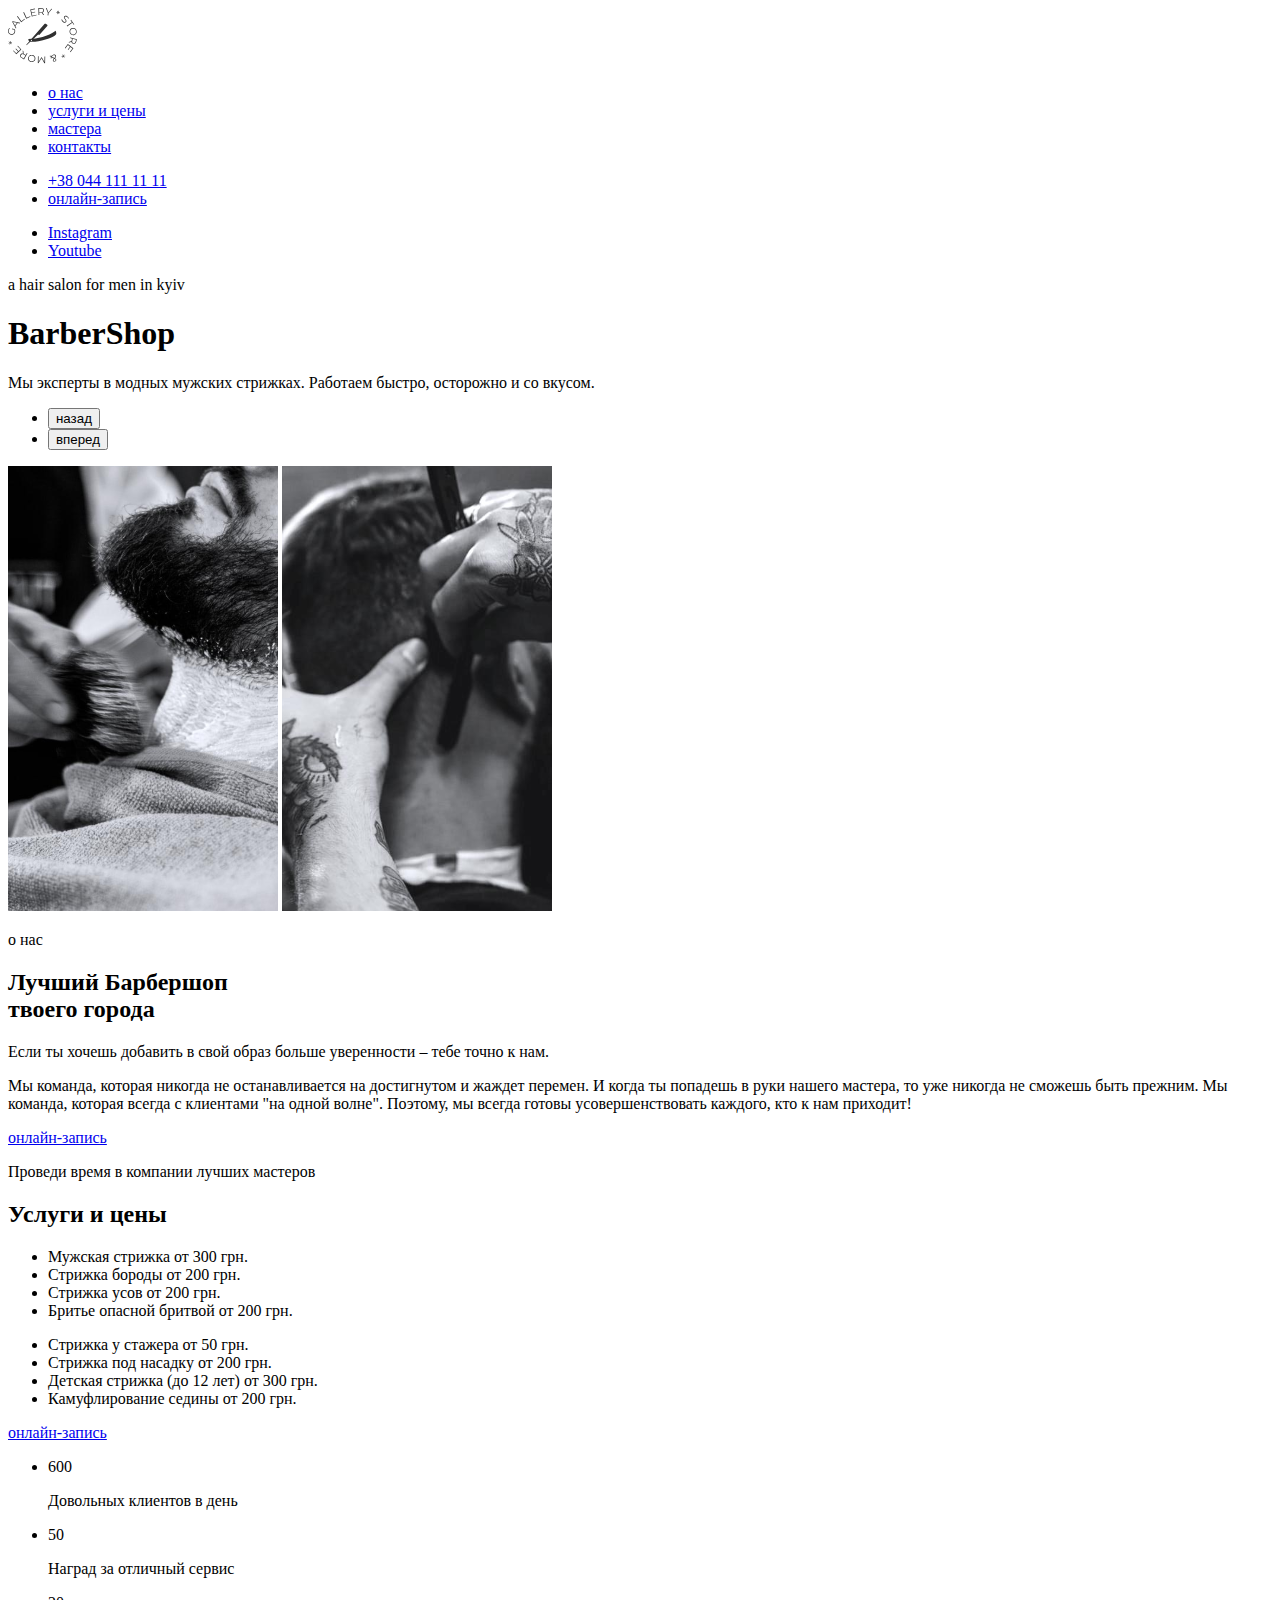
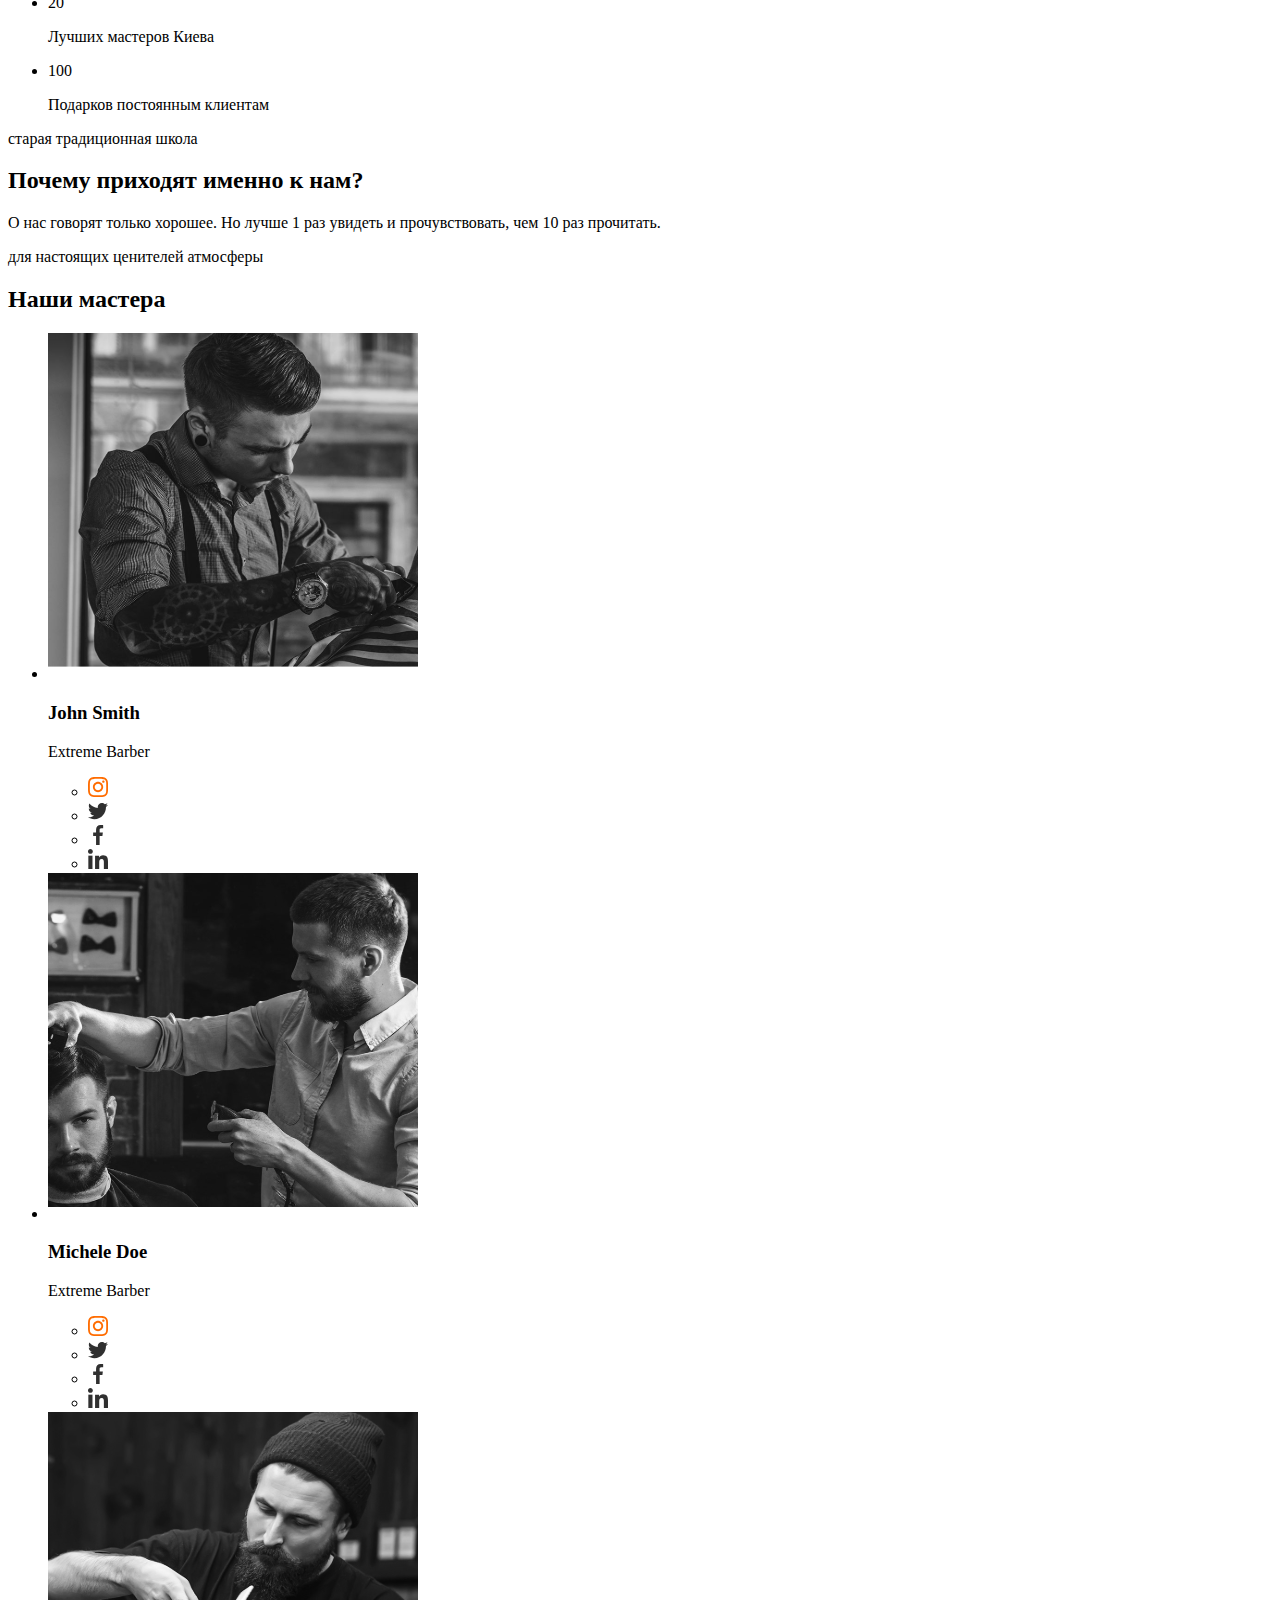
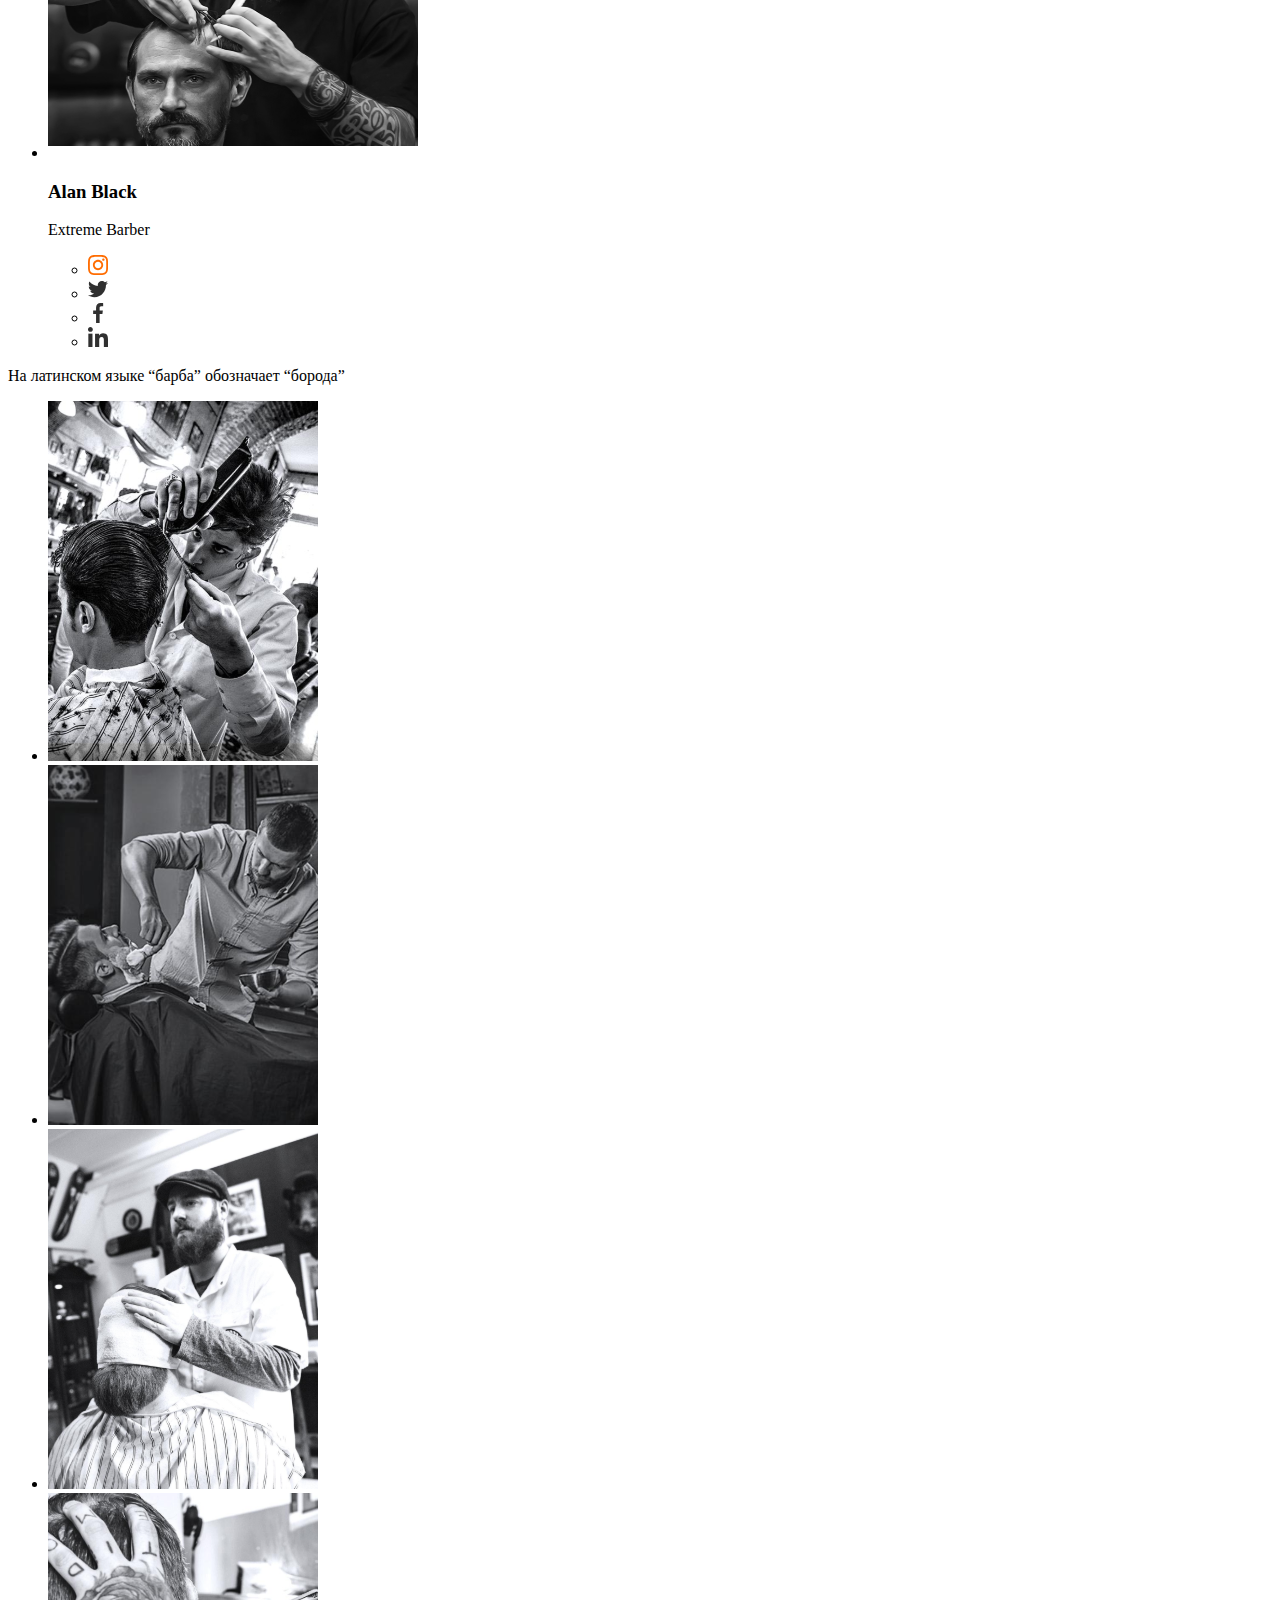
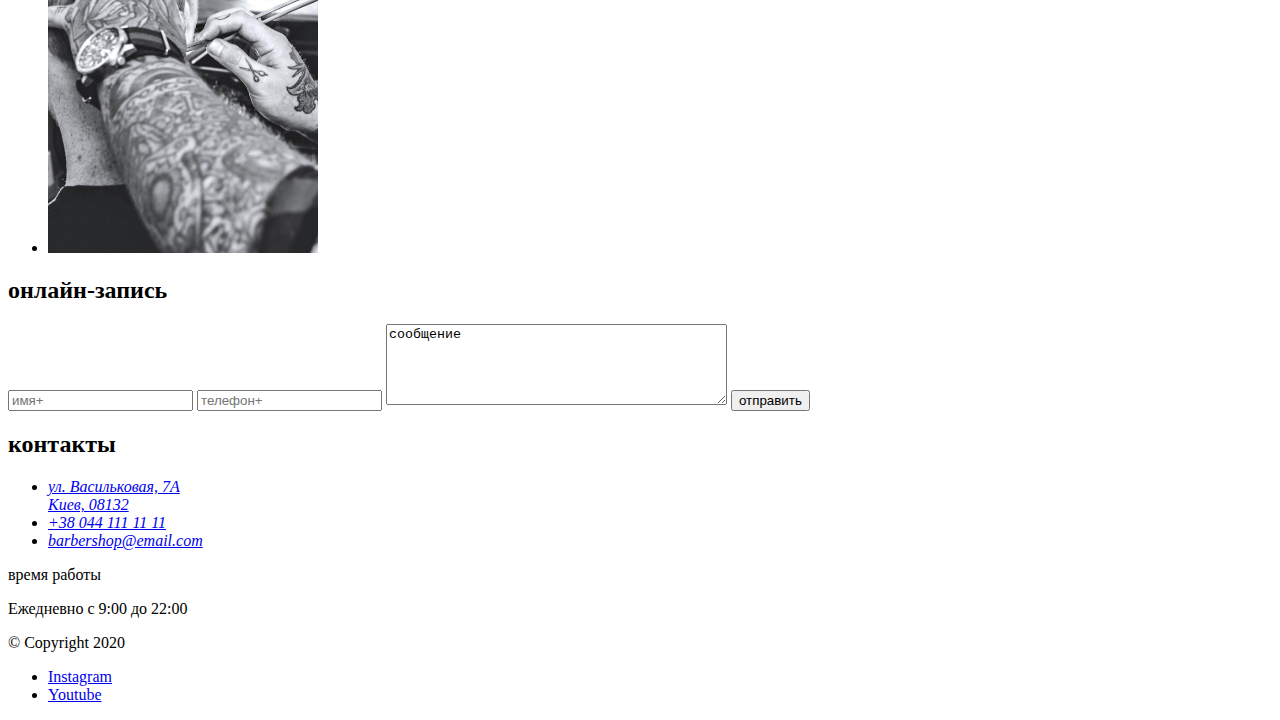
==== lesson-3/index.html @ e8a3bb6d "added folder from lesson-2" ====
<!DOCTYPE html>
<html lang="ru">
  <head>
    <meta charset="UTF-8" />
    <meta name="viewport" content="width=device-width, initial-scale=1.0" />
    <title>lesson-2</title>
  </head>
  <body>
    <header>
      <nav>
        <a><img src="./images/Logo.svg" alt="webstudio-logo" /></a>
        <ul>
          <li><a href="#">о нас</a></li>
          <li><a href="#">услуги и цены</a></li>
          <li><a href="#">мастера</a></li>
          <li><a href="#">контакты</a></li>
        </ul>
        <ul>
          <li><a href="#">+38 044 111 11 11</a></li>
          <li><a href="#">онлайн-запись</a></li>
        </ul>
      </nav>
    </header>
    <main>
      <section>
        <ul>
          <li><a href="#">Instagram</a></li>
          <li><a href="#">Youtube</a></li>
        </ul>
        <div>
          <p>a hair salon for men in kyiv</p>
          <h1>BarberShop</h1>
          <p>
            Мы эксперты в модных мужских стрижках. Работаем быстро, осторожно и
            со вкусом.
          </p>
        </div>
        <ul>
          <li><button>назад</button></li>
          <li><button>вперед</button></li>
        </ul>
      </section>
      <section>
        <div>
          <img src="./images/image-1.svg" alt="haircut-style-1" />
          <img src="./images/image-2.svg" alt="haircut-style-2" />
        </div>
        <div>
          <p>о нас</p>
          <h2>
            Лучший Барбершоп<br />
            твоего города
          </h2>
          <p>
            Если ты хочешь добавить в свой образ больше уверенности – тебе точно
            к нам.
          </p>
          <p>
            Мы команда, которая никогда не останавливается на достигнутом и
            жаждет перемен. И когда ты попадешь в руки нашего мастера, то уже
            никогда не сможешь быть прежним. Мы команда, которая всегда с
            клиентами "на одной волне". Поэтому, мы всегда готовы
            усовершенствовать каждого, кто к нам приходит!
          </p>
          <a href="#">онлайн-запись</a>
        </div>
      </section>
      <section>
        <p>Проведи время в компании лучших мастеров</p>
        <h2>Услуги и цены</h2>
        <ul>
          <li><span>Мужская стрижка</span><span> от 300 грн.</span></li>
          <li><span>Стрижка бороды</span><span> от 200 грн.</span></li>
          <li><span>Стрижка усов</span><span> от 200 грн.</span></li>
          <li><span>Бритье опасной бритвой</span><span> от 200 грн.</span></li>
        </ul>
        <ul>
          <li><span>Cтрижка у стажера</span><span> от 50 грн.</span></li>
          <li><span>Стрижка под насадку</span><span> от 200 грн.</span></li>
          <li>
            <span>Детская стрижка (до 12 лет)</span><span> от 300 грн.</span>
          </li>
          <li><span>Камуфлирование седины</span><span> от 200 грн.</span></li>
        </ul>
        <a href="#">онлайн-запись</a>
      </section>
      <section>
        <ul>
          <li>
            <p>600</p>
            <p>Довольных клиентов в день</p>
          </li>
          <li>
            <p>50</p>
            <p>Наград за отличный сервис</p>
          </li>
          <li>
            <p>20</p>
            <p>Лучших мастеров Киева</p>
          </li>
          <li>
            <p>100</p>
            <p>Подарков постоянным клиентам</p>
          </li>
        </ul>
        <div>
          <p>старая традиционная школа</p>
          <h2>Почему приходят именно к нам?</h2>
          <p>
            О нас говорят только хорошее. Но лучше 1 раз увидеть и
            прочувствовать, чем 10 раз прочитать.
          </p>
        </div>
      </section>
      <section>
        <p>для настоящих ценителей атмосферы</p>
        <h2>Наши мастера</h2>
        <ul>
          <li>
            <img src="./images/john-smith.svg" alt="John Smith photocard" />
            <div>
              <h3>John Smith</h3>
              <p>Extreme Barber</p>
              <ul>
                <li>
                  <a href="#"
                    ><img src="./images/small-icon-inst.svg" alt="inst-icon"
                  /></a>
                </li>
                <li>
                  <a href="#"
                    ><img
                      src="./images/small-icon-twitt.svg"
                      alt="twitter-icon"
                  /></a>
                </li>
                <li>
                  <a href="#"
                    ><img src="./images/small-icon-fb.svg" alt="fb-icon"
                  /></a>
                </li>
                <li>
                  <a href="#"
                    ><img
                      src="./images/small-icon-linkedin.svg"
                      alt="linkedin-icon"
                  /></a>
                </li>
              </ul>
            </div>
          </li>
          <li>
            <img src="./images/michele-doe.svg" alt="Michele Doe photocard" />
            <div>
              <h3>Michele Doe</h3>
              <p>Extreme Barber</p>
              <ul>
                <li>
                  <a href="#"
                    ><img src="./images/small-icon-inst.svg" alt="inst-icon"
                  /></a>
                </li>
                <li>
                  <a href="#"
                    ><img
                      src="./images/small-icon-twitt.svg"
                      alt="twitter-icon"
                  /></a>
                </li>
                <li>
                  <a href="#"
                    ><img src="./images/small-icon-fb.svg" alt="fb-icon"
                  /></a>
                </li>
                <li>
                  <a href="#"
                    ><img
                      src="./images/small-icon-linkedin.svg"
                      alt="linkedin-icon"
                  /></a>
                </li>
              </ul>
            </div>
          </li>
          <li>
            <img src="./images/alan-black.svg" alt="Alan Black-photocard" />
            <div>
              <h3>Alan Black</h3>
              <p>Extreme Barber</p>
              <ul>
                <li>
                  <a href="#"
                    ><img src="./images/small-icon-inst.svg" alt="inst-icon"
                  /></a>
                </li>
                <li>
                  <a href="#"
                    ><img
                      src="./images/small-icon-twitt.svg"
                      alt="twitter-icon"
                  /></a>
                </li>
                <li>
                  <a href="#"
                    ><img src="./images/small-icon-fb.svg" alt="fb-icon"
                  /></a>
                </li>
                <li>
                  <a href="#"
                    ><img
                      src="./images/small-icon-linkedin.svg"
                      alt="linkedin-icon"
                  /></a>
                </li>
              </ul>
            </div>
          </li>
        </ul>
      </section>
      <section>
        <!-- <h2></h2> -->
        <p>На латинском языке “барба” обозначает “борода”</p>
        <ul>
          <li>
            <img src="./images/sec-barba-img-1.svg" alt="sec-barba-img-1" />
          </li>
          <li>
            <img src="./images/sec-barba-img-2.svg" alt="sec-barba-img-2" />
          </li>
          <li>
            <img src="./images/sec-barba-img-3.svg" alt="sec-barba-img-3" />
          </li>
          <li>
            <img src="./images/sec-barba-img-4.svg" alt="sec-barba-img-4" />
          </li>
        </ul>
      </section>
    </main>
    <footer>
      <div>
        <form action="mailto:oleksii.korzhenko@gmail.com">
          <h2>онлайн-запись</h2>
          <input type="text" placeholder="имя+" />
          <input type="text" placeholder="телефон+" />
          <textarea name="" id="" cols="40" rows="5">сообщение</textarea>
          <!-- <button type="submit">отправить</button> -->
          <input type="button" value="отправить" />
        </form>
        <div>
          <h2>контакты</h2>
          <address>
            <ul>
              <li>
                <a href="#"
                  >ул. Васильковая, 7А<br />
                  Киев, 08132</a
                >
              </li>
              <li><a href="#">+38 044 111 11 11</a></li>
              <li><a href="#">barbershop@email.com</a></li>
            </ul>
          </address>
          <p>время работы</p>
          <p>Ежедневно с 9:00 до 22:00</p>
        </div>
      </div>
      <div>
        <p>&copy; Copyright 2020</p>
        <ul>
          <li><a href="#">Instagram</a></li>
          <li><a href="#">Youtube</a></li>
        </ul>
      </div>
    </footer>
  </body>
</html>
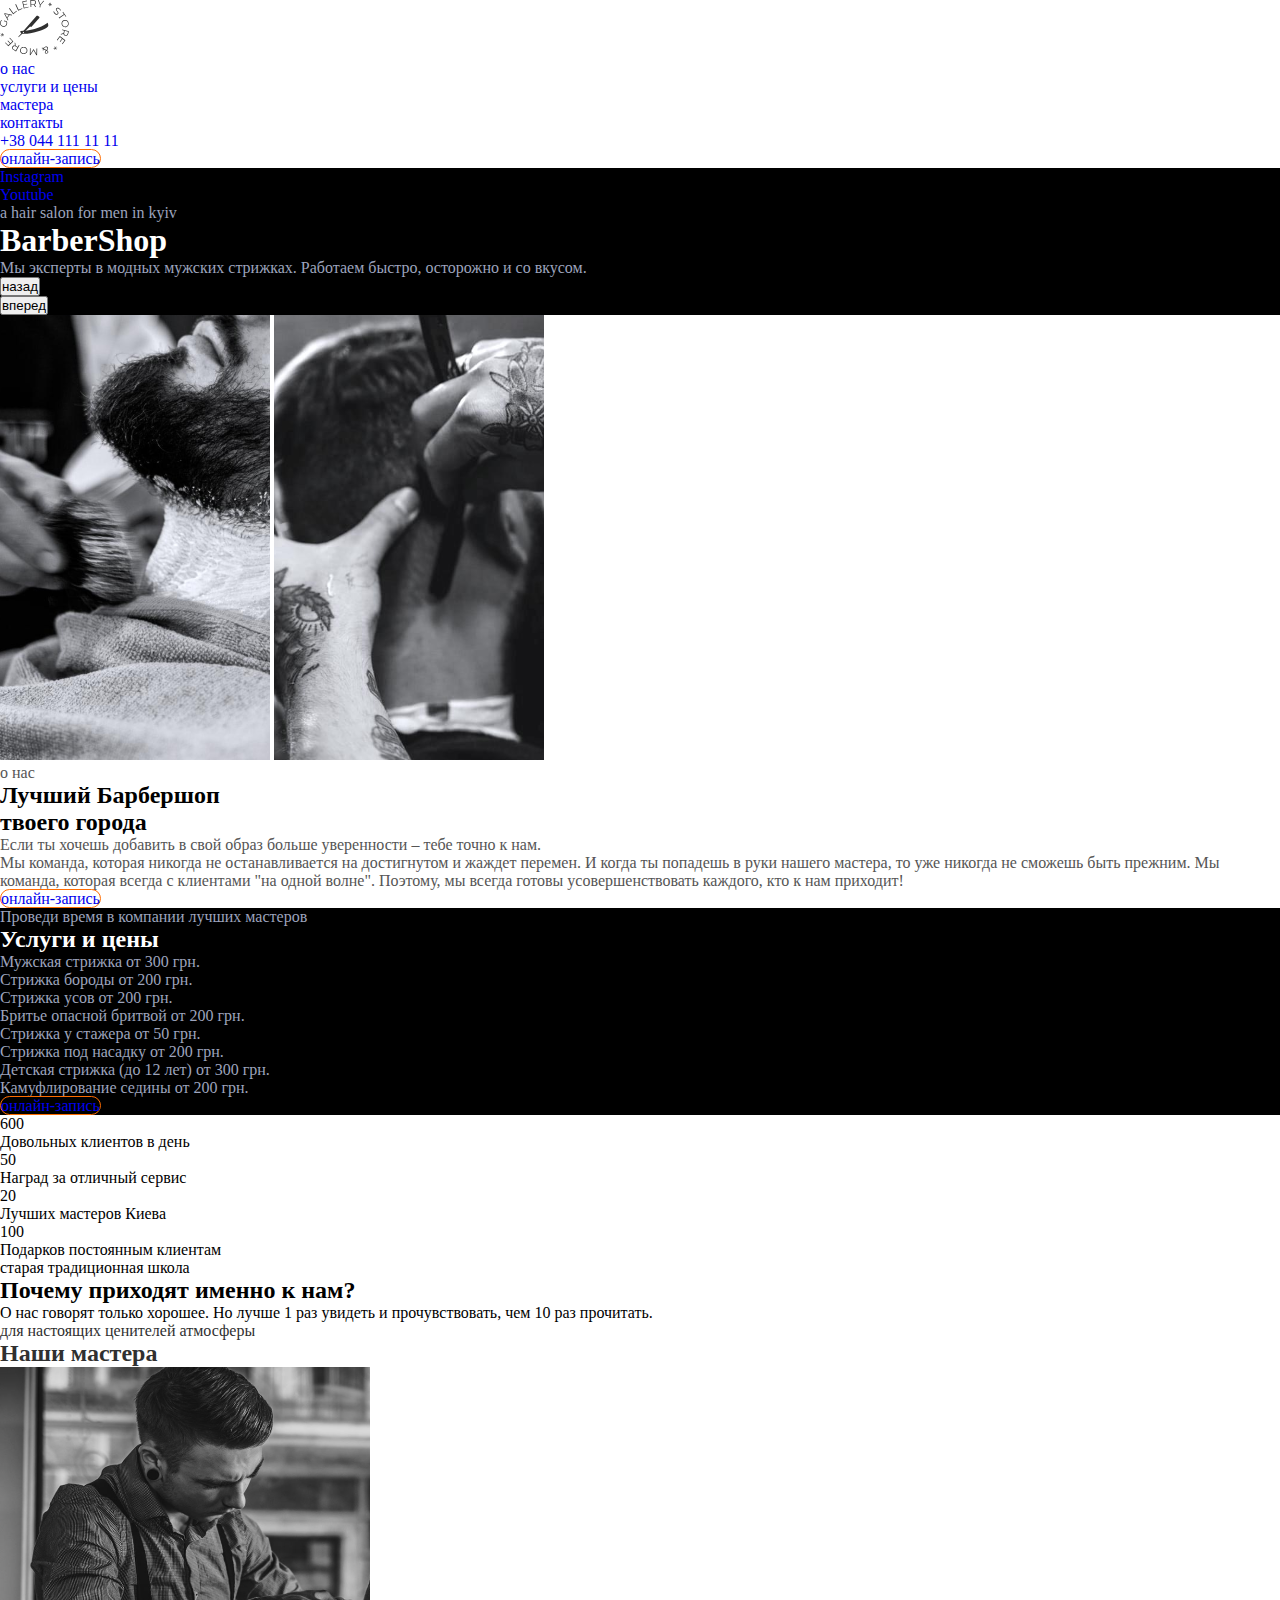
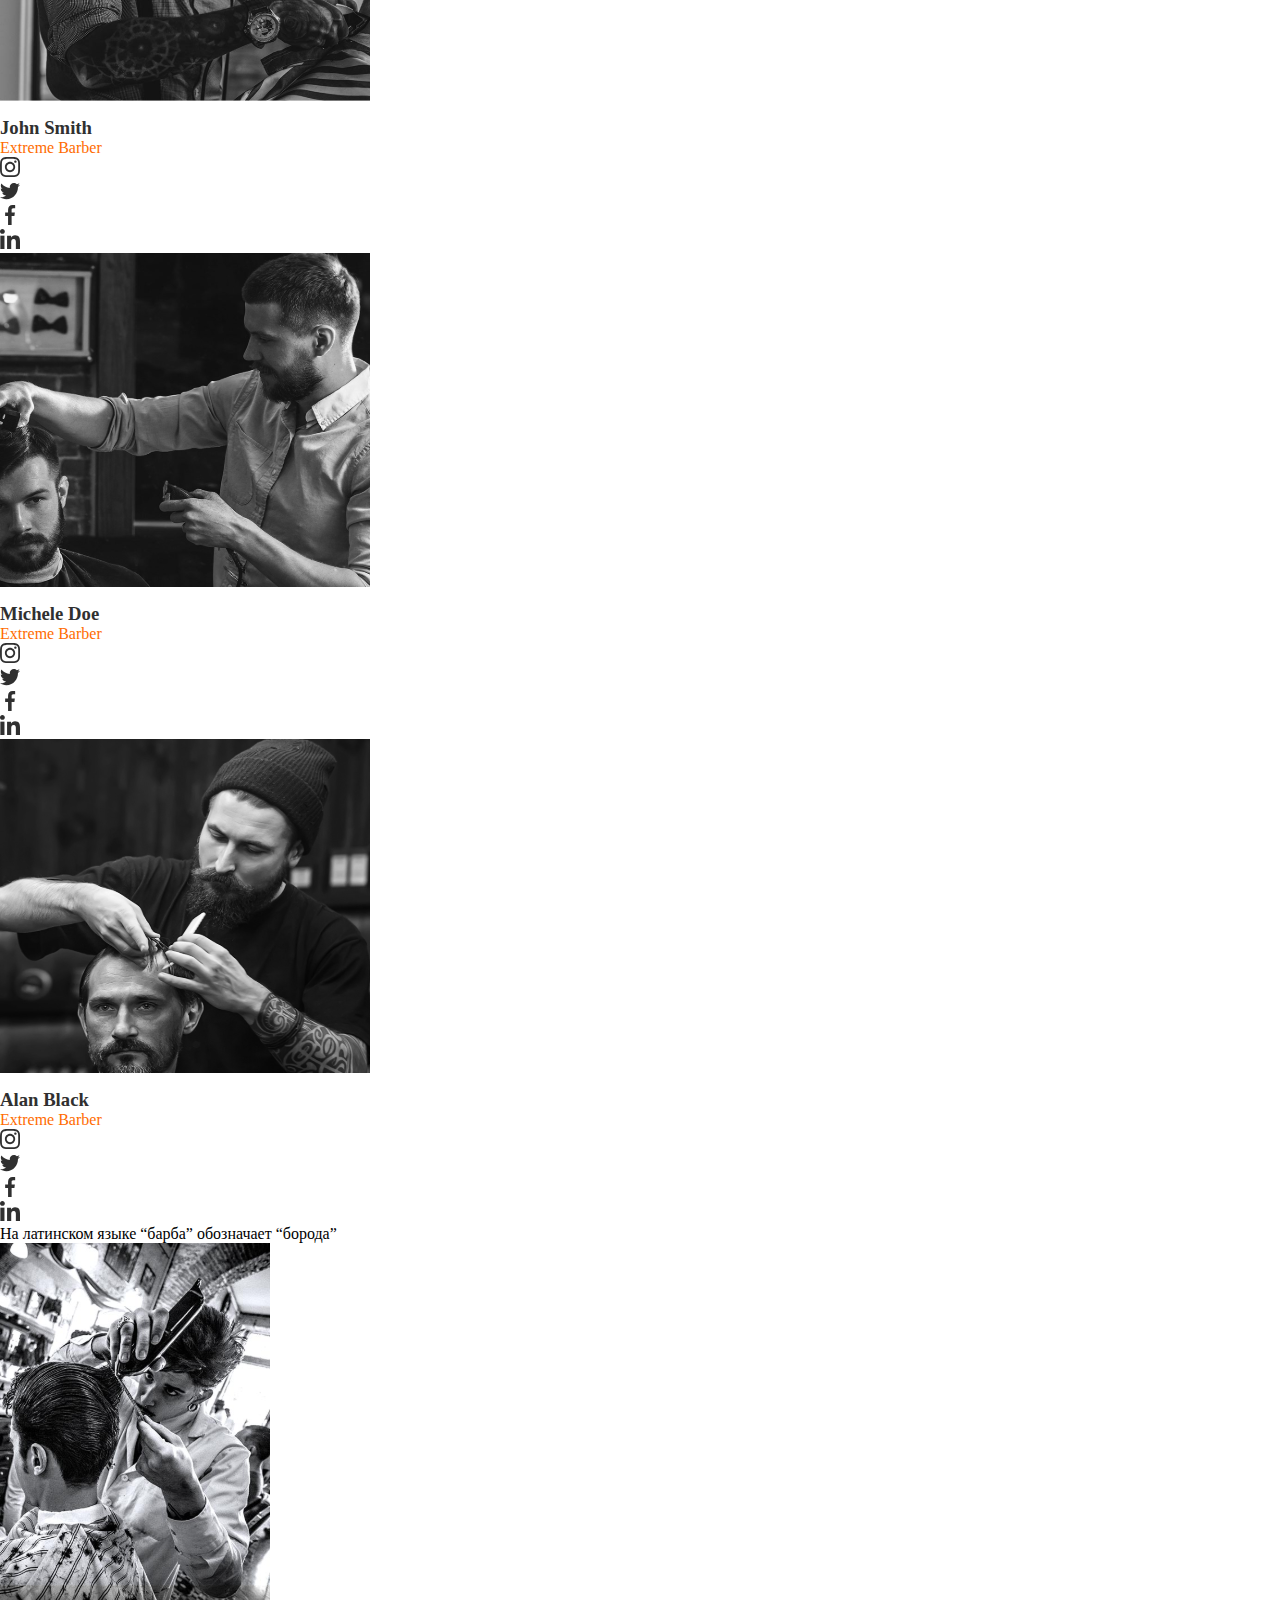
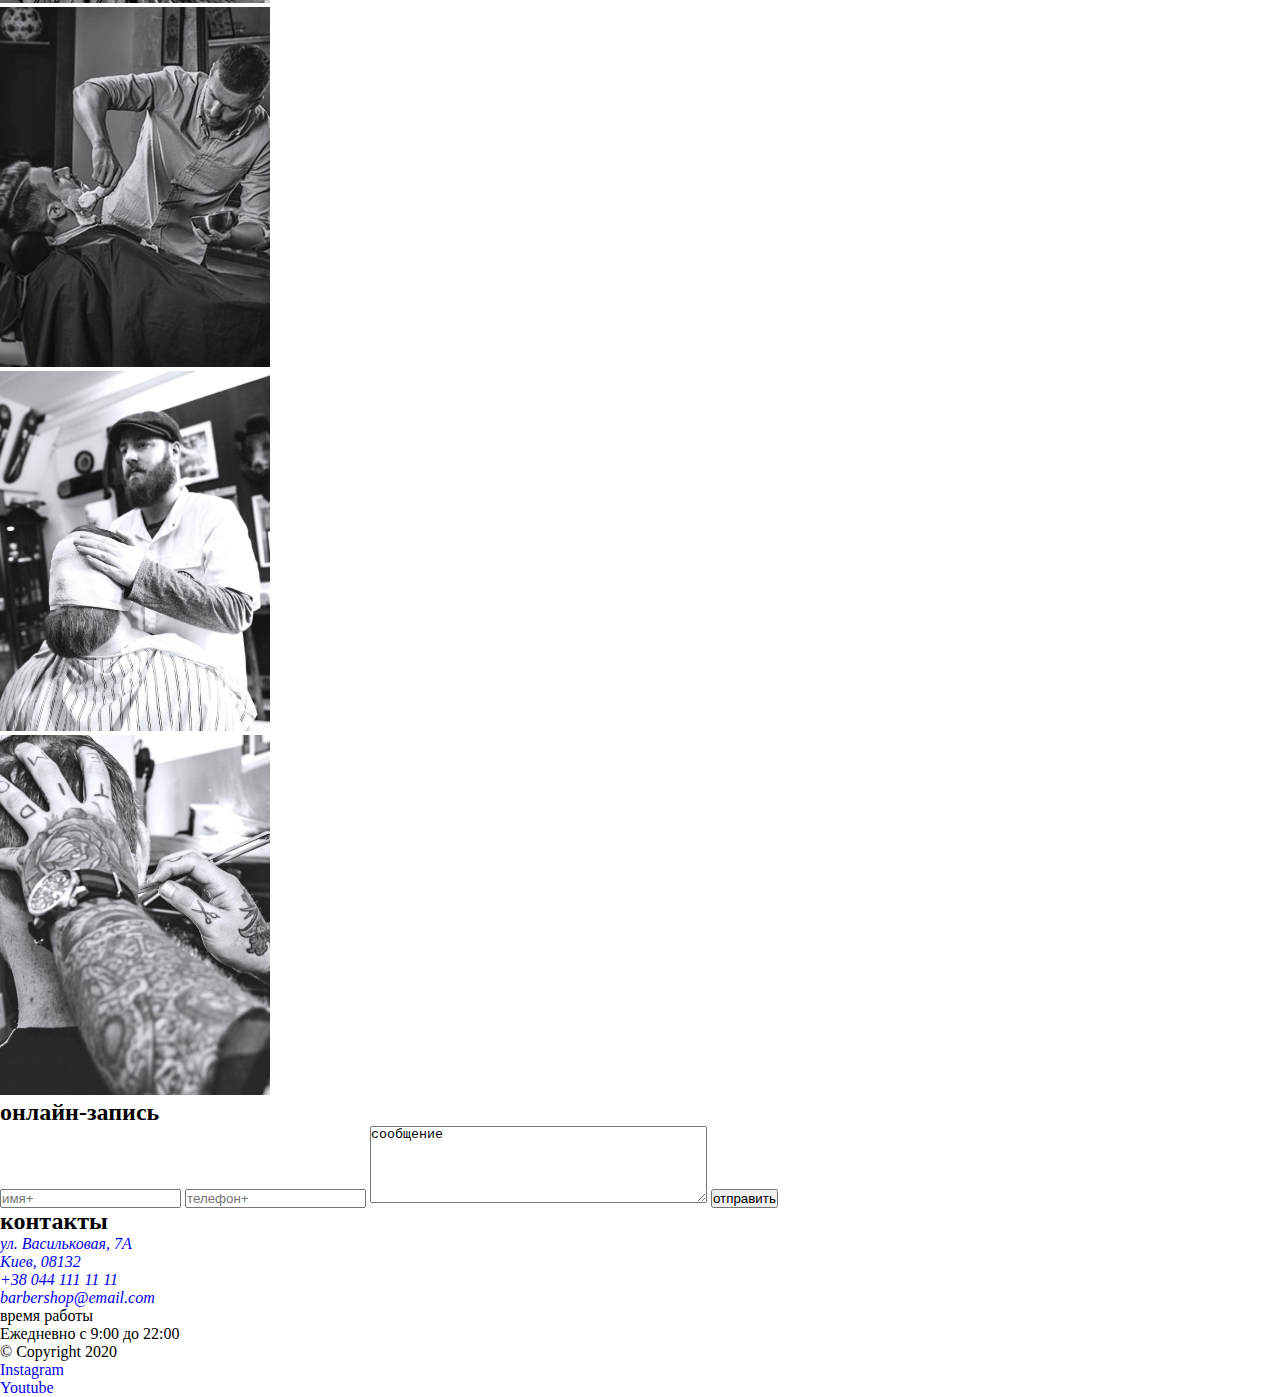
==== commit f0d137b8: "lesson 3 done" ====
--- a/lesson-3/index.html
+++ b/lesson-3/index.html
@@ -3,31 +3,41 @@
   <head>
     <meta charset="UTF-8" />
     <meta name="viewport" content="width=device-width, initial-scale=1.0" />
+    <!-- ПОДКЛЮЧЕНИЕ СТИЛЕЙ -->
+    <link rel="stylesheet" href="./style.css" />
     <title>lesson-2</title>
+    <!-- <style>
+      body {
+        background-color: rgb(77, 1, 1);
+        color: rgb(92, 80, 80);
+      }
+    </style> -->
   </head>
-  <body>
-    <header>
-      <nav>
+  <!-- Пример подключения инлайн стилей -->
+  <!-- <body style="background-color: black; color: wheat"> -->
+  <body class="full-document">
+    <header id="header">
+      <nav class="main-nav">
         <a><img src="./images/Logo.svg" alt="webstudio-logo" /></a>
-        <ul>
-          <li><a href="#">о нас</a></li>
+        <ul class="nav-list">
+          <li><a href="./index.html">о нас</a></li>
           <li><a href="#">услуги и цены</a></li>
-          <li><a href="#">мастера</a></li>
+          <li><a href="./index.html">мастера</a></li>
           <li><a href="#">контакты</a></li>
         </ul>
-        <ul>
+        <ul class="nav-contacts">
           <li><a href="#">+38 044 111 11 11</a></li>
-          <li><a href="#">онлайн-запись</a></li>
+          <li><a class="online-sign" href="#">онлайн-запись</a></li>
         </ul>
       </nav>
     </header>
     <main>
-      <section>
+      <section class="hero">
         <ul>
           <li><a href="#">Instagram</a></li>
           <li><a href="#">Youtube</a></li>
         </ul>
-        <div>
+        <div class="hero-description">
           <p>a hair salon for men in kyiv</p>
           <h1>BarberShop</h1>
           <p>
@@ -40,7 +50,7 @@
           <li><button>вперед</button></li>
         </ul>
       </section>
-      <section>
+      <section class="about-us">
         <div>
           <img src="./images/image-1.svg" alt="haircut-style-1" />
           <img src="./images/image-2.svg" alt="haircut-style-2" />
@@ -48,7 +58,7 @@
         <div>
           <p>о нас</p>
           <h2>
-            Лучший Барбершоп<br />
+            Лучший <span>Барбершоп</span><br />
             твоего города
           </h2>
           <p>
@@ -62,10 +72,10 @@
             клиентами "на одной волне". Поэтому, мы всегда готовы
             усовершенствовать каждого, кто к нам приходит!
           </p>
-          <a href="#">онлайн-запись</a>
-        </div>
-      </section>
-      <section>
+          <a class="online-sign" href="#">онлайн-запись</a>
+        </div>
+      </section>
+      <section class="services">
         <p>Проведи время в компании лучших мастеров</p>
         <h2>Услуги и цены</h2>
         <ul>
@@ -82,7 +92,7 @@
           </li>
           <li><span>Камуфлирование седины</span><span> от 200 грн.</span></li>
         </ul>
-        <a href="#">онлайн-запись</a>
+        <a class="online-sign" href="#">онлайн-запись</a>
       </section>
       <section>
         <ul>
@@ -112,15 +122,15 @@
           </p>
         </div>
       </section>
-      <section>
+      <section class="barbers">
         <p>для настоящих ценителей атмосферы</p>
         <h2>Наши мастера</h2>
-        <ul>
+        <ul class="barbers-cards">
           <li>
             <img src="./images/john-smith.svg" alt="John Smith photocard" />
             <div>
-              <h3>John Smith</h3>
-              <p>Extreme Barber</p>
+              <h3 class="name">John Smith</h3>
+              <p class="position">Extreme Barber</p>
               <ul>
                 <li>
                   <a href="#"
@@ -152,8 +162,8 @@
           <li>
             <img src="./images/michele-doe.svg" alt="Michele Doe photocard" />
             <div>
-              <h3>Michele Doe</h3>
-              <p>Extreme Barber</p>
+              <h3 class="name">Michele Doe</h3>
+              <p class="position">Extreme Barber</p>
               <ul>
                 <li>
                   <a href="#"
@@ -185,8 +195,8 @@
           <li>
             <img src="./images/alan-black.svg" alt="Alan Black-photocard" />
             <div>
-              <h3>Alan Black</h3>
-              <p>Extreme Barber</p>
+              <h3 class="name">Alan Black</h3>
+              <p class="position">Extreme Barber</p>
               <ul>
                 <li>
                   <a href="#"
--- a/lesson-3/style.css
+++ b/lesson-3/style.css
@@ -0,0 +1,88 @@
+/* Универсальный селектор */
+/* Это правило стилей элемента
+/* селектор ниже */
+/* body {
+  background-color: rgb(0, 160, 21);
+  color: rgb(92, 80, 80);
+} */
+/* СЕЛЕКТОР КЛАССА 60%*/
+/* для сброса дефолтных стилей */
+/* это атрибут тега  */
+
+/* .full-document {
+  font-size: 30px;
+} */
+
+/* СЕЛЕКТОР ИДЕНТИФИКАТОРА 20%*/
+
+/* #header {
+  background: wheat;
+  color: black;
+} */
+
+/* СЕЛЕКТОР ПОТОМКА 10% */
+/* .main-nav img {
+  border: 10px solid green;
+} */
+
+/* СЕЛЕКТОР РЕБЕНКА 10% */
+/* .main-nav > a {
+  border: 2px solid black;
+} */
+
+/* СЕЛЕКТОР АТРИБУТА */
+/* a[href="index.html"] {
+  color: violet;
+} */
+
+/* RED GREEN BLUE
+rgb 0 -225; 0 -225; 0 -225;
+hex 00 00 00 
+    0-9 a  f  */
+
+/* ПРАКСТИКА */
+
+* {
+  margin: 0;
+  padding: 0;
+}
+
+ul {
+  list-style: none;
+}
+
+a {
+  text-decoration: none;
+}
+
+.main-nav a :hover {
+  color: #ff6c00;
+}
+
+.online-sign {
+  border: 1px solid #ff6c00;
+  border-radius: 25px;
+}
+
+.hero,
+.services {
+  background: black;
+  color: white;
+}
+
+.about-us p {
+  color: #555555;
+}
+
+.hero-description p,
+.services p,
+.services span {
+  color: #9da4bd;
+}
+
+.barbers {
+  color: #303030;
+}
+.position {
+  color: #ff6c00;
+}
